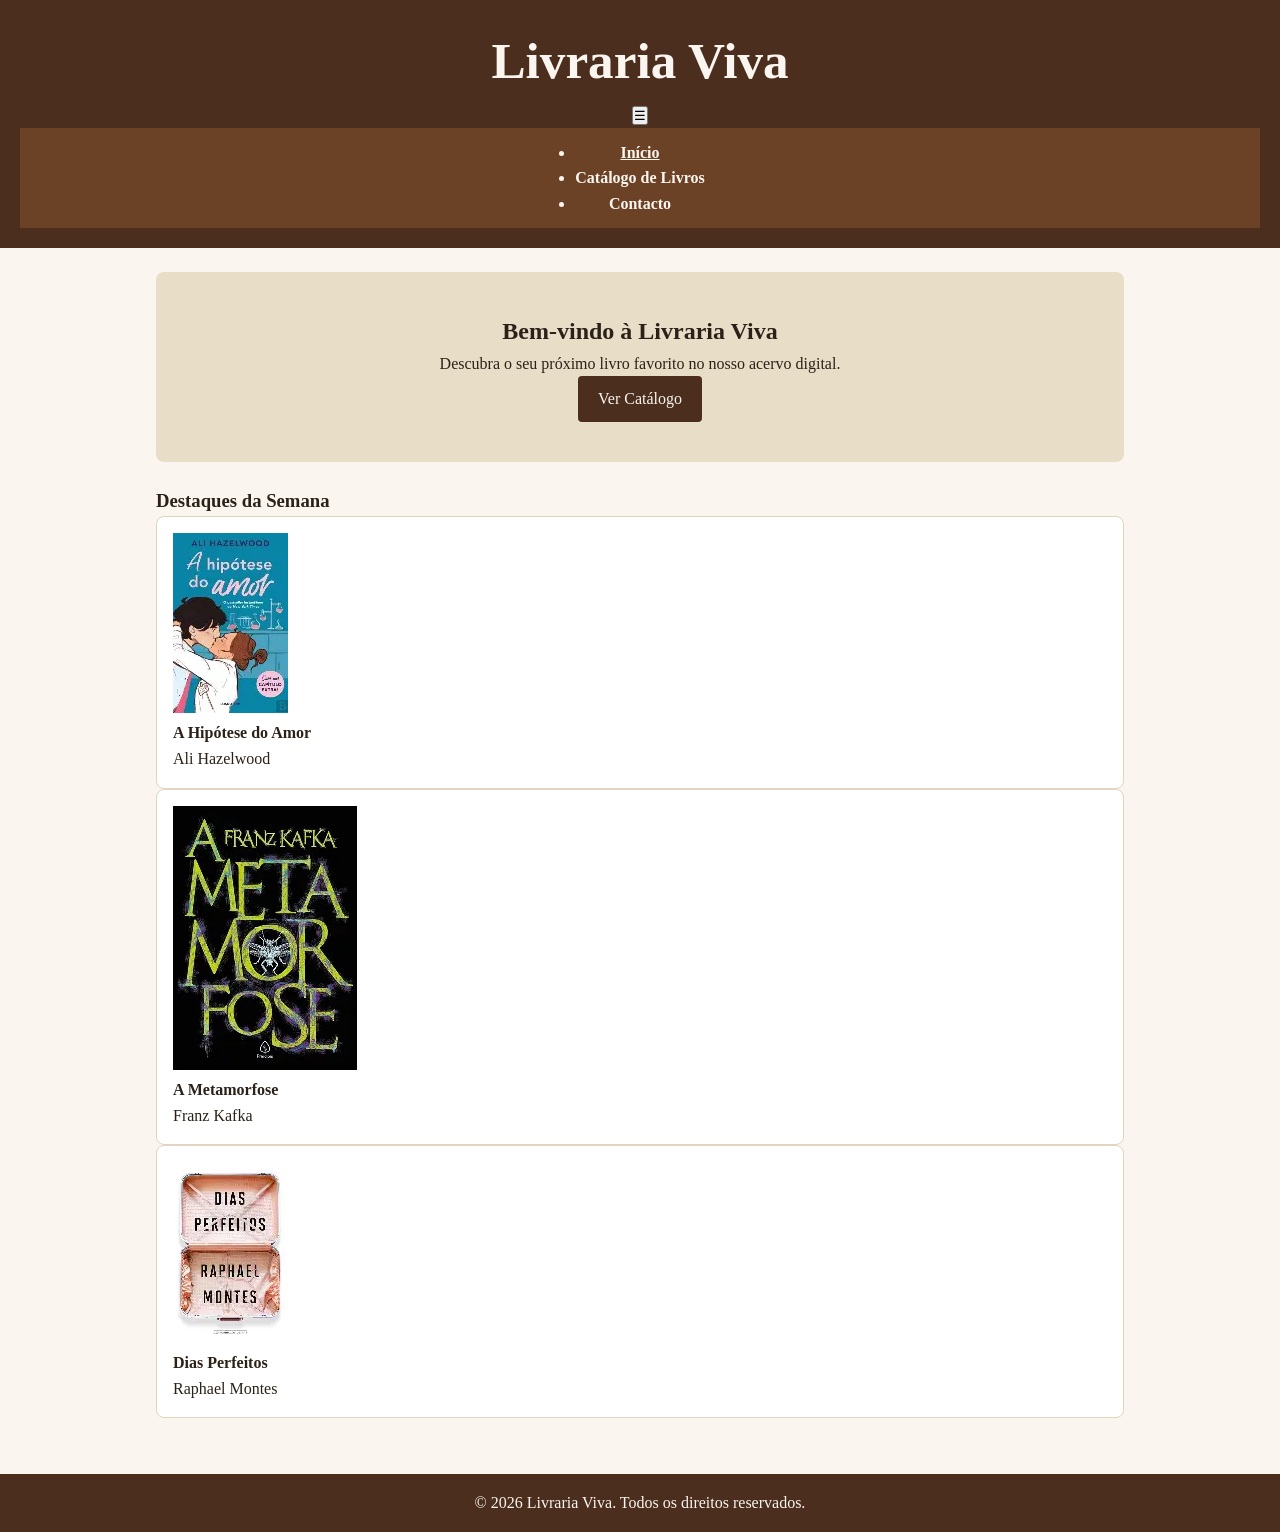
==== index.html @ f2473626 "Livraria Viva" ====
<!DOCTYPE html>
<html lang="pt-br">
<head>
    <meta charset="UTF-8">
    <meta name="viewport" content="width=device-width, initial-scale=1.0">
    <title>Livraria Viva - Início</title>
    <link rel="stylesheet" href="css/style.css">
</head>
<body>

    <header class="cabecalho">
        <div class="logo">
            <h1>Livraria Viva</h1>
        </div>
        <button class="menu-toggle" id="menuToggle" aria-label="Abrir Menu">☰</button>
        <nav class="menu" id="menuNav">
            <ul>
                <li><a href="index.html" class="ativo">Início</a></li>
                <li><a href="pages/livros.html">Catálogo de Livros</a></li>
                <li><a href="pages/contato.html">Contacto</a></li>
            </ul>
        </nav>
    </header>

    <main>
        <section class="banner">
            <h2>Bem-vindo à Livraria Viva</h2>
            <p>Descubra o seu próximo livro favorito no nosso acervo digital.</p>
            <a href="pages/livros.html" class="botao">Ver Catálogo</a>
        </section>

        <section class="destaques">
            <h3>Destaques da Semana</h3>
            <div class="grid-livros">
                <article class="card">
                    <img src="img/livros/a-hipotese-do-amor.webp" alt="A Hipótese do Amor">
                    <h4>A Hipótese do Amor</h4>
                    <p>Ali Hazelwood</p>
                </article>

                <article class="card">
                    <img src="img/livros/a-metamorfose.webp" alt="A Metamorfose">
                    <h4>A Metamorfose</h4>
                    <p>Franz Kafka</p>
                </article>

                <article class="card">
                    <img src="img/livros/dias-perfeitos.webp" alt="Dias Perfeitos">
                    <h4>Dias Perfeitos</h4>
                    <p>Raphael Montes</p>
                </article>
            </div>
        </section>
    </main>

    <footer class="rodape">
        <p>&copy; 2026 Livraria Viva. Todos os direitos reservados.</p>
    </footer>

    <script src="js/script.js"></script>
</body>
</html>
---- css/style.css ----
* {
  margin: 0;
  padding: 0;
  box-sizing: border-box;
}

body {
  font-family: 'Georgia', 'Times New Roman', serif;
  color: #2b2118;
  background-color: #faf6ef;
  line-height: 1.6;
}

.cabecalho {
  background-color: #4b2e1e;
  color: #faf6ef;
  padding: 20px;
  text-align: center;
}

.logo {
  font-size: 1.6rem;
}

.menu {
  display: flex;
  justify-content: center;
  gap: 24px;
  background-color: #6b4226;
  padding: 12px;
  flex-wrap: wrap;
}

.menu a {
  color: #faf6ef;
  text-decoration: none;
  font-weight: bold;
}

.menu a.ativo,
.menu a:hover {
  text-decoration: underline;
}

main {
  max-width: 1000px;
  margin: 0 auto;
  padding: 24px 16px;
}

.banner {
  background-color: #e8ddc7;
  text-align: center;
  padding: 40px 20px;
  border-radius: 8px;
  margin-bottom: 24px;
}

.botao {
  display: inline-block;
  padding: 10px 20px;
  background-color: #4b2e1e;
  color: #faf6ef;
  text-decoration: none;
  border: none;
  border-radius: 4px;
  cursor: pointer;
  font-size: 1rem;
}

.botao:hover {
  background-color: #362115;
}

.botao-danger {
  background-color: #a12626;
}

.botao-danger:hover {
  background-color: #7a1c1c;
}

.botao-warning {
  background-color: #d97706;
}

.botao-warning:hover {
  background-color: #b45309;
}

.cards {
  display: flex;
  flex-wrap: wrap;
  gap: 16px;
  margin-bottom: 24px;
}

.card {
  flex: 1 1 200px;
  background-color: #fff;
  border: 1px solid #e0d5c0;
  border-radius: 8px;
  padding: 16px;
}

.formulario form {
  display: flex;
  flex-direction: column;
  gap: 12px;
  max-width: 500px;
  background: #fff;
  padding: 20px;
  border-radius: 8px;
  border: 1px solid #e0d5c0;
}

.formulario input,
.formulario textarea,
.formulario select {
  padding: 10px;
  border: 1px solid #c9bda3;
  border-radius: 4px;
  font-family: inherit;
  font-size: 0.95rem;
}

.tabela-dados {
  width: 100%;
  border-collapse: collapse;
  margin-top: 16px;
  background-color: #fff;
  border-radius: 8px;
  overflow: hidden;
  box-shadow: 0 2px 5px rgba(0,0,0,0.05);
}

.tabela-dados th,
.tabela-dados td {
  padding: 12px 16px;
  text-align: left;
  border-bottom: 1px solid #e0d5c0;
}

.tabela-dados th {
  background-color: #e8ddc7;
  color: #4b2e1e;
  font-weight: bold;
}

.tabela-dados tr:hover {
  background-color: #fdfbf7;
}

.acoes-td {
  display: flex;
  gap: 8px;
}

.busca {
  display: block;
  width: 100%;
  max-width: 320px;
  padding: 8px 12px;
  margin-bottom: 16px;
  border: 1px solid #c9bda3;
  border-radius: 4px;
  font-family: inherit;
}

.livro.escondido {
  display: none;
}

.grade-livros {
  display: grid;
  grid-template-columns: repeat(auto-fill, minmax(140px, 1fr));
  gap: 20px;
}

.livro {
  margin: 0;
  background-color: #fff;
  border: 1px solid #e0d5c0;
  border-radius: 8px;
  padding: 10px;
  text-align: center;
  transition: transform 0.15s ease;
}

.livro:hover {
  transform: translateY(-4px);
}

.livro img {
  width: 100%;
  aspect-ratio: 2 / 3;
  object-fit: cover;
  border-radius: 4px;
  margin-bottom: 8px;
}

.rodape {
  background-color: #4b2e1e;
  color: #faf6ef;
  text-align: center;
  padding: 16px;
  margin-top: 32px;
}
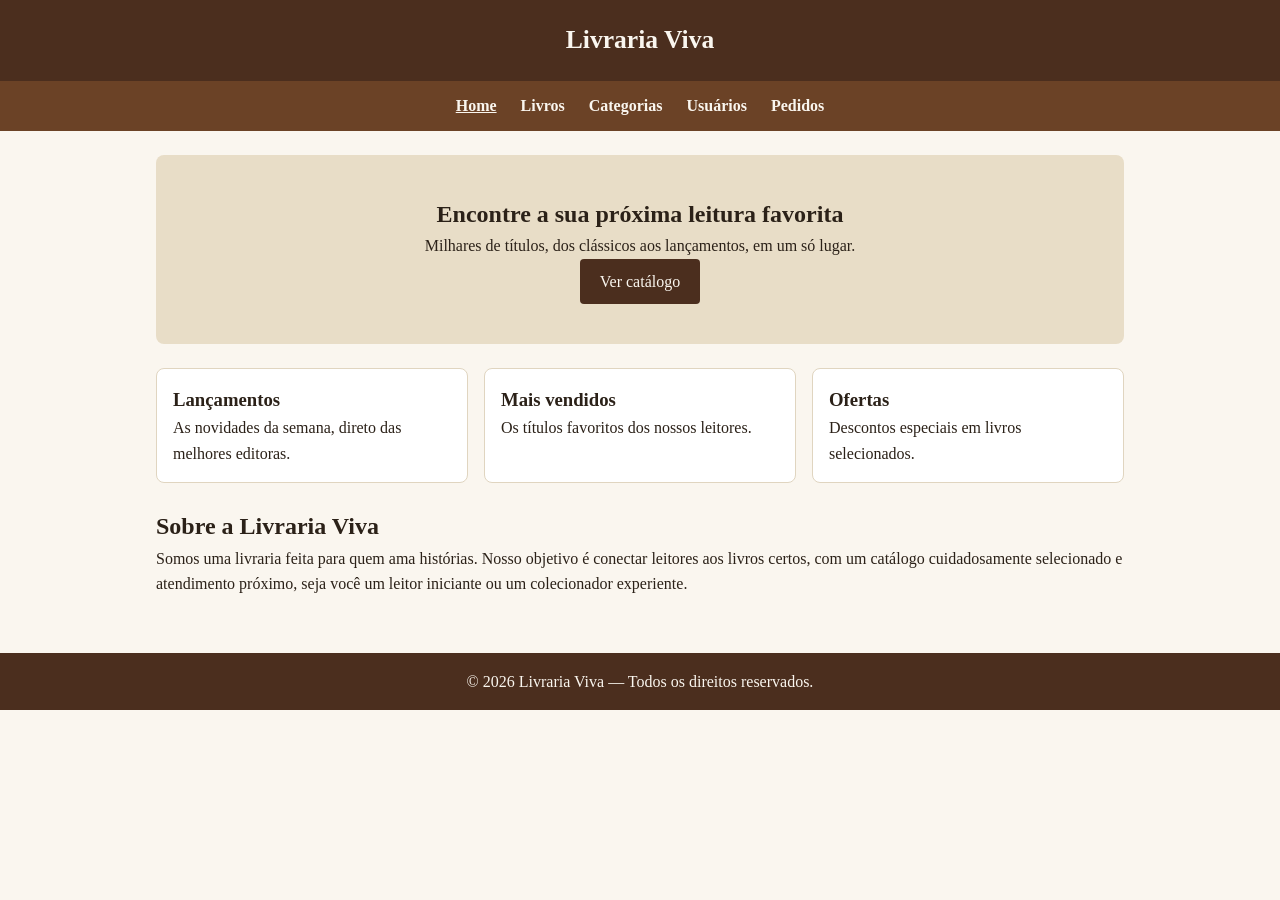
==== commit eacfc926: "Corrige menu e script" ====
--- a/index.html
+++ b/index.html
@@ -1,62 +1,61 @@
 <!DOCTYPE html>
-<html lang="pt-br">
+<html lang="pt-BR">
 <head>
-    <meta charset="UTF-8">
-    <meta name="viewport" content="width=device-width, initial-scale=1.0">
-    <title>Livraria Viva - Início</title>
-    <link rel="stylesheet" href="css/style.css">
+  <meta charset="UTF-8">
+  <meta name="viewport" content="width=device-width, initial-scale=1.0">
+  <title>Livraria Viva | Home</title>
+  <link rel="stylesheet" href="css/style.css">
 </head>
 <body>
 
-    <header class="cabecalho">
-        <div class="logo">
-            <h1>Livraria Viva</h1>
-        </div>
-        <button class="menu-toggle" id="menuToggle" aria-label="Abrir Menu">☰</button>
-        <nav class="menu" id="menuNav">
-            <ul>
-                <li><a href="index.html" class="ativo">Início</a></li>
-                <li><a href="pages/livros.html">Catálogo de Livros</a></li>
-                <li><a href="pages/contato.html">Contacto</a></li>
-            </ul>
-        </nav>
-    </header>
+  <header class="cabecalho">
+    <h1 class="logo">Livraria Viva</h1>
+  </header>
 
-    <main>
-        <section class="banner">
-            <h2>Bem-vindo à Livraria Viva</h2>
-            <p>Descubra o seu próximo livro favorito no nosso acervo digital.</p>
-            <a href="pages/livros.html" class="botao">Ver Catálogo</a>
-        </section>
+  <nav class="menu">
+    <a href="index.html" class="ativo">Home</a>
+    <a href="pages/livros.html">Livros</a>
+    <a href="pages/categorias.html">Categorias</a>
+    <a href="pages/usuarios.html">Usuários</a>
+    <a href="pages/pedidos.html">Pedidos</a>
+  </nav>
 
-        <section class="destaques">
-            <h3>Destaques da Semana</h3>
-            <div class="grid-livros">
-                <article class="card">
-                    <img src="img/livros/a-hipotese-do-amor.webp" alt="A Hipótese do Amor">
-                    <h4>A Hipótese do Amor</h4>
-                    <p>Ali Hazelwood</p>
-                </article>
+  <main>
+    <section class="banner">
+      <h2>Encontre a sua próxima leitura favorita</h2>
+      <p>Milhares de títulos, dos clássicos aos lançamentos, em um só lugar.</p>
+      <a href="pages/livros.html" class="botao">Ver catálogo</a>
+    </section>
 
-                <article class="card">
-                    <img src="img/livros/a-metamorfose.webp" alt="A Metamorfose">
-                    <h4>A Metamorfose</h4>
-                    <p>Franz Kafka</p>
-                </article>
+    <section class="cards">
+      <div class="card">
+        <h3>Lançamentos</h3>
+        <p>As novidades da semana, direto das melhores editoras.</p>
+      </div>
+      <div class="card">
+        <h3>Mais vendidos</h3>
+        <p>Os títulos favoritos dos nossos leitores.</p>
+      </div>
+      <div class="card">
+        <h3>Ofertas</h3>
+        <p>Descontos especiais em livros selecionados.</p>
+      </div>
+    </section>
 
-                <article class="card">
-                    <img src="img/livros/dias-perfeitos.webp" alt="Dias Perfeitos">
-                    <h4>Dias Perfeitos</h4>
-                    <p>Raphael Montes</p>
-                </article>
-            </div>
-        </section>
-    </main>
+    <section class="apresentacao">
+      <h2>Sobre a Livraria Viva</h2>
+      <p>
+        Somos uma livraria feita para quem ama histórias. Nosso objetivo é conectar
+        leitores aos livros certos, com um catálogo cuidadosamente selecionado e
+        atendimento próximo, seja você um leitor iniciante ou um colecionador experiente.
+      </p>
+    </section>
+  </main>
 
-    <footer class="rodape">
-        <p>&copy; 2026 Livraria Viva. Todos os direitos reservados.</p>
-    </footer>
+  <footer class="rodape">
+    <p>&copy; 2026 Livraria Viva — Todos os direitos reservados.</p>
+  </footer>
 
-    <script src="js/script.js"></script>
+  <script src="js/script.js" defer></script>
 </body>
 </html>
